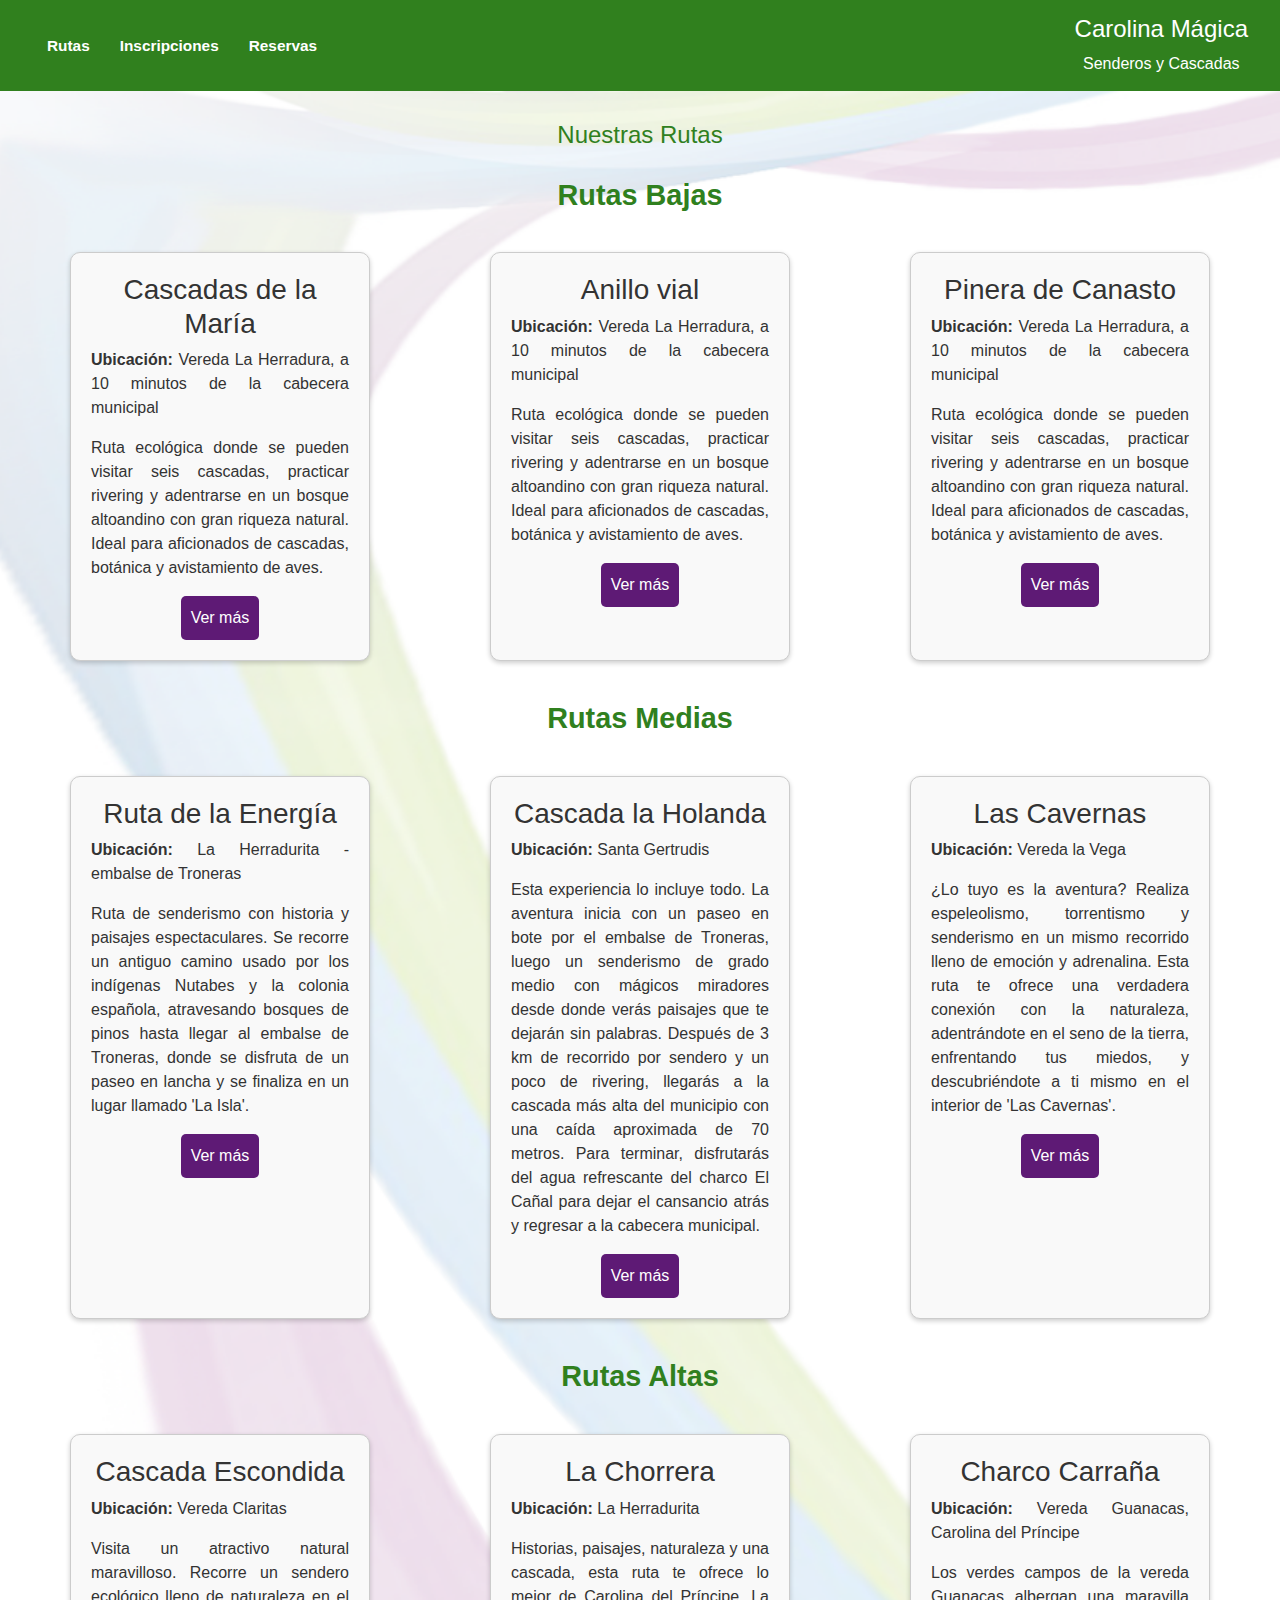
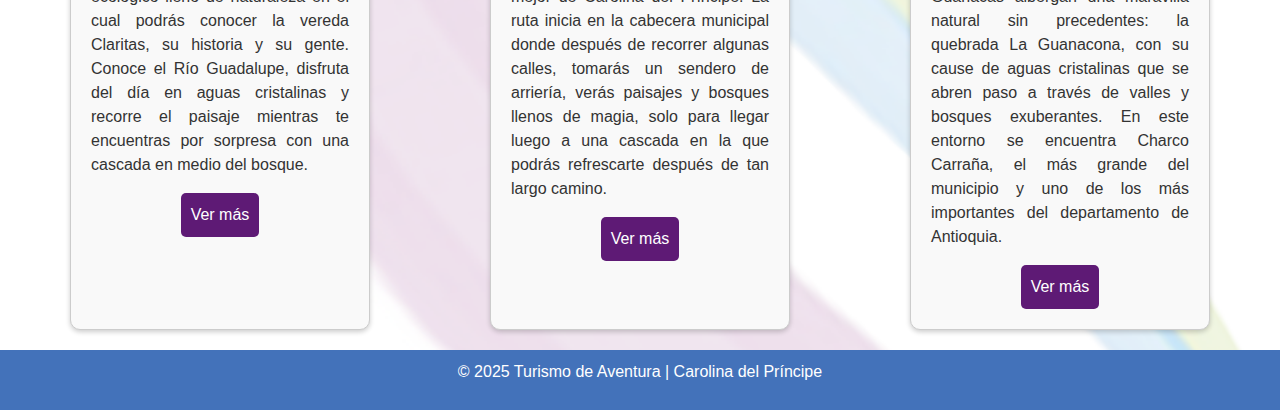
==== index.html @ 3d8fc496 "TomaCaminera V1" ====
<!DOCTYPE html>
<html lang="es">
<head>
    <meta charset="UTF-8">
    <meta name="viewport" content="width=device-width, initial-scale=1.0">
    <title>Rutas Turísticas</title>
    <link href="https://cdn.jsdelivr.net/npm/bootstrap@5.3.0/dist/css/bootstrap.min.css" rel="stylesheet">
    <script src="https://cdn.jsdelivr.net/npm/bootstrap@5.3.0/dist/js/bootstrap.bundle.min.js"></script>
    <link rel="stylesheet" href="cabecera.css">
    <link rel="stylesheet" href="styles.css">
    
</head>
<body>
    <nav class="navbar navbar-expand-lg encabezado">
        <div class="container-fluid">
            <!-- Botón menú hamburguesa -->
            <button class="navbar-toggler" type="button" data-bs-toggle="collapse" data-bs-target="#menuNav">
                <span>&#9776;</span> <!-- Ícono de hamburguesa -->
            </button>

            <!-- Menú -->
            <div class="collapse navbar-collapse" id="menuNav">
                <ul class="navbar-nav me-auto mb-2 mb-lg-0 menu">
                    <li class="nav-item"><a class="nav-link" href="index.html">Rutas</a></li>
                    <li class="nav-item"><a class="nav-link" href="inscripciones.html">Inscripciones</a></li>
                    <li class="nav-item"><a class="nav-link" href="reservas.html">Reservas</a></li>
                </ul>
            </div>

            <!-- Título -->
            <div id="titulo" class="titulo">
                <h1 class="h4">Carolina Mágica</h1>
                <p class="m-0">Senderos y Cascadas</p>
            </div>
        </div>
    </nav>
    <div class="contenido_body">

    <section id="rutas">
        <h2>Nuestras Rutas</h2>
        <div class="rutas-container" id="rutas-container">
            <!-- Aquí se generarán las rutas dinámicamente -->
        </div>
    </section>

    <!-- Modal -->
    <div id="modal" class="modal">
        <div class="modal-contenido" id="modalContenido">
            <span class="cerrar" onclick="cerrarModal()">&times;</span>
            <h2 id="modal-titulo"></h2>
            <p id="modal-descripcion"></p>
            <p><strong>Distancia:</strong> <span id="modal-distancia"></span></p>
            <p><strong>Dificultad:</strong> <span id="modal-dificultad"></span></p>
            <p><strong>Duración:</strong> <span id="modal-duracion"></span></p>
            <!-- Carrusel de imágenes -->
            <div class="carousel" id="modal-imagenes"></div>
        </div>
    </div>
    </div>
    <footer>
        <p>&copy; 2025 Turismo de Aventura | Carolina del Príncipe</p>
    </footer>
    <script>
        document.addEventListener("DOMContentLoaded", function () {
            const menuNav = document.getElementById("menuNav");
            const titulo = document.getElementById("titulo");

            menuNav.addEventListener("show.bs.collapse", function () {
                titulo.style.display = "none"; // Oculta el título cuando el menú se despliega
            });

            menuNav.addEventListener("hide.bs.collapse", function () {
                titulo.style.display = "block"; // Muestra el título cuando el menú se oculta
            });
        });
    </script>

     <script>
        document.addEventListener("DOMContentLoaded", function () {
            function detectarDispositivo() {
                const userAgent = navigator.userAgent.toLowerCase();
                const body = document.body;

                if (/mobile|android|iphone|ipod|blackberry|opera mini|iemobile|windows phone/i.test(userAgent)) {
                    body.classList.add("movile"); // Para celulares
                }  else {
                    body.classList.add("pc"); // Para computadoras
                }
            }

            detectarDispositivo();
        });
    </script>
    <script src="script.js"></script>
</body>
</html>
---- cabecera.css ----
body {
    font-family: Arial, sans-serif;
    background-image: url("barnr.png"); /* Color de fondo general */
    background-repeat: none;
    background-size: 100% 100%;
    color: #333;
    margin: 0;
    padding: 0;
    text-align: center;
}

 .encabezado {
    background-color: #30801e; /* Verde oscuro */
    color: white;
    padding: 15px 20px !important;
    width: 100%;
}

.encabezado .menu a {
    color: white;
    font-weight: bold !important;
    font-size: 1.2vw;
    text-decoration: none !important;
    padding: 10px 15px !important;
    transition: background 0.3s !important;
}

.encabezado .menu a:hover {
    background-color: #5E1A75; /* Morado */
    border-radius: 5px !important;
}

.encabezado .navbar-toggler {
    border: none;
    background: none;
    color: white;
    font-size: 24px !important;
}

/* Ajustes para móviles */
.movile .encabezado .titulo {
    text-align: center;
    margin-top: 10px !important;
    
}
.movile .nav-link{
    font-size: 5vw !important;
}

.movile footer{
    font-size: 4vw;
}
---- styles.css ----
.contenido_body header {
    background: #30801e;
    color: white;
    padding: 10px 20px 1px 20px ;
}

.contenido_body section {
    margin: 20px;
}

.contenido_body .rutas-container {
    display: grid;
    grid-template-columns: repeat(3, 1fr); /* 3 columnas */
    gap: 20px; /* Espaciado entre elementos */
    justify-items: center; /* Centra los elementos en la columna */
}

/* Estilos para los títulos de cada sección */
.contenido_body .titulo-seccion {
    grid-column: span 3; /* El título ocupa las 3 columnas */
    text-align: center;
    font-size: 1.8em;
    font-weight: bold;
    color: #30801e;
    margin: 20px 0; /* Espaciado superior e inferior */
}

.contenido_body .ruta {
    max-width: 300px; /* Ajustar el tamaño */
    padding: 20px;
    border: 1px solid #ccc;
    border-radius: 10px;
    background: #f9f9f9;
    width: 28vw;
    box-shadow: 0px 2px 5px rgba(0, 0, 0, 0.2);
    text-align: center;
}
.contenido_body .ruta p{
    text-align: justify;
}
.contenido_body .ruta:hover{
    scale: 1.02;
}
.contenido_body .fila {
    display: flex;
    justify-content: center; /* Centrar elementos */
    gap: 20px; /* Espaciado entre elementos */
    margin-bottom: 20px;
}

.contenido_body h2 {
    text-align: center;
    width: 100%;
    font-size: 1.5em;
    color: #30801e;
    margin-top: 30px;
}
.contenido_body button {
    background: #5E1A75;
    color: white;
    border: none;
    padding: 10px;
    cursor: pointer;
    border-radius: 5px;
}

.contenido_body button:hover {
    background: #4372ba;
}

/* Estilos para la ventana modal */
/* Fondo del modal */
.contenido_body .modal {
    display: none;
    position: fixed;
    z-index: 1000;
    left: 0;
    top: 0;
    width: 100%;
    height: 100%;
    background-color: rgba(0, 0, 0, 0.479);
    justify-content: center;
    align-items: center;
}

.contenido_body .modal-contenido {
    background: rgb(247, 247, 247);
    padding: 20px;
    border-radius: 10px;
    width: 80%;
    margin: auto;
    position: relative;
    top: 10%;
    box-shadow: inset 0 0 5px 5px rgb(88, 88, 88);
}

.contenido_body .cerrar {
    float: right;
    font-size: 24px;
    cursor: pointer;
}

.contenido_body .carousel {
    display: grid;
    grid-template-columns: repeat(4, 1fr);
    overflow-x: auto;
    justify-items: center;
    gap: 10px;
}

.contenido_body .imagen-modal {
    
    width: 15vw;
    height: 20vw;
    border-radius: 5px;
    box-shadow: 0 0 5px 5px rgba(0, 0, 0, 0.733);
    border: 2px solid rgb(255, 255, 255);
}
.contenido_body .imagen-modal:nth-child(4){
    border: 2px solid rgb(15, 15, 15);
    cursor: pointer;
}

/* Estilos para el menú */

footer {
    background-color: #4372ba;
    color: white;
    padding: 10px;
    margin-top: 20px;
}

.movile .rutas-container{
    display: flex;
    flex-direction: column;
}
.movile .ruta{
    width: 100%;
    margin: auto;
}
.movile .modal-contenido{
    text-align: justify;
}
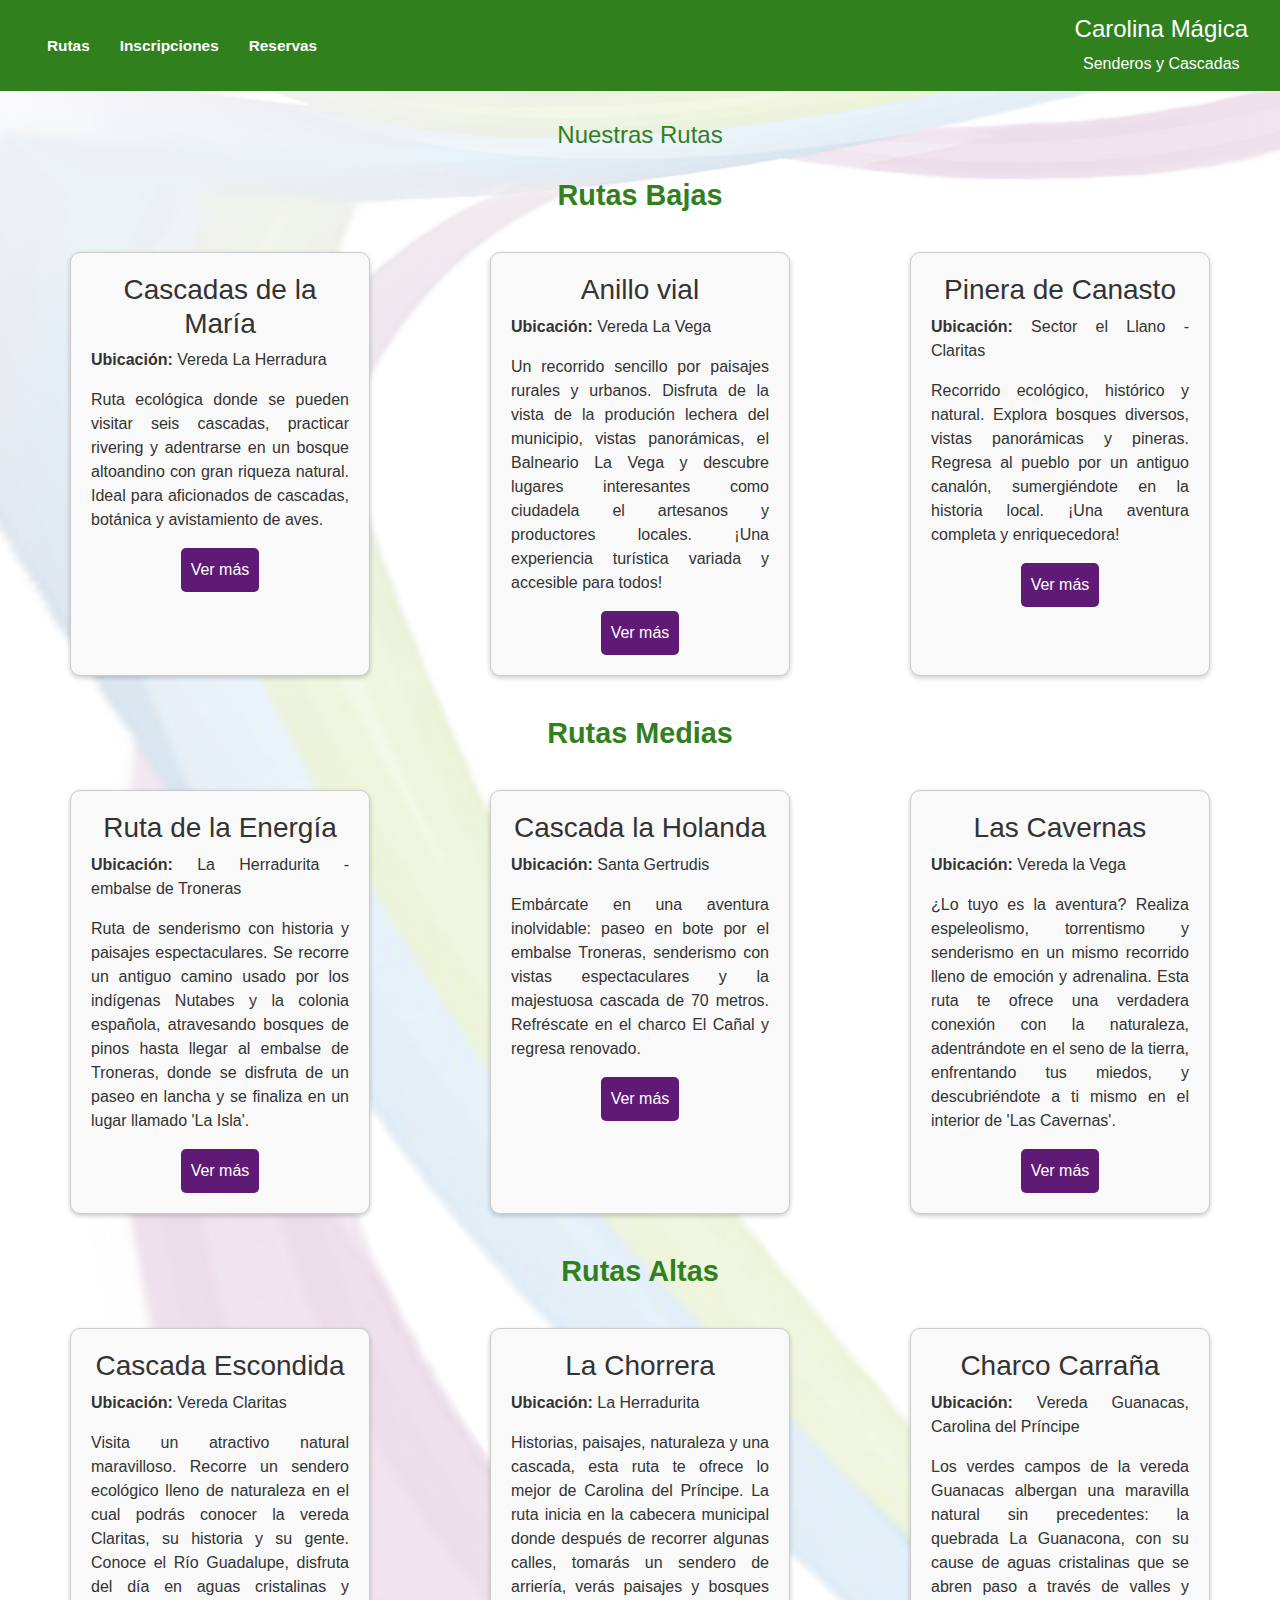
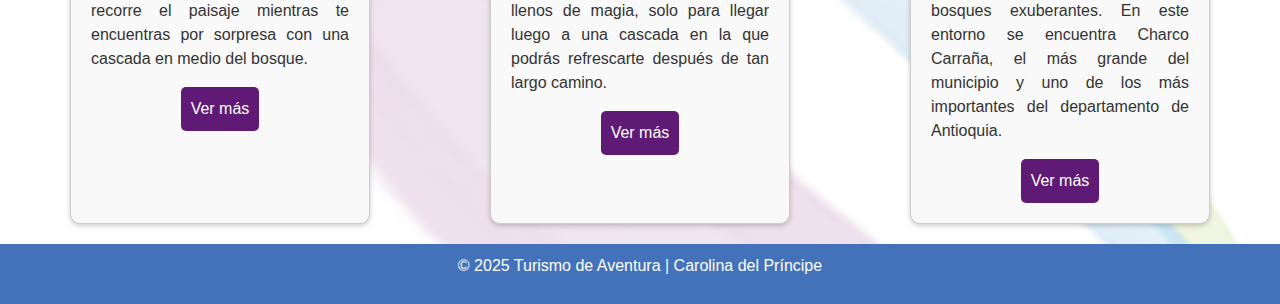
==== commit bc131bb1: "Add files via upload" ====
--- a/index.html
+++ b/index.html
@@ -49,9 +49,16 @@
             <span class="cerrar" onclick="cerrarModal()">&times;</span>
             <h2 id="modal-titulo"></h2>
             <p id="modal-descripcion"></p>
-            <p><strong>Distancia:</strong> <span id="modal-distancia"></span></p>
-            <p><strong>Dificultad:</strong> <span id="modal-dificultad"></span></p>
-            <p><strong>Duración:</strong> <span id="modal-duracion"></span></p>
+            <div class="dosColumnas">
+                <div>
+                    <p><strong>Distancia:</strong> <span id="modal-distancia"></span></p>
+                    <p><strong>Dificultad:</strong> <span id="modal-dificultad"></span></p>
+                    <p><strong>Duración:</strong> <span id="modal-duracion"></span></p>
+                </div>
+                <div>
+                    <ul id="atractivos-list"></ul>
+                </div>
+            </div>
             <!-- Carrusel de imágenes -->
             <div class="carousel" id="modal-imagenes"></div>
         </div>
--- a/styles.css
+++ b/styles.css
@@ -143,5 +143,12 @@
 .movile .modal-contenido{
     text-align: justify;
 }
-
-
+.dosColumnas{
+    display: flex;
+    flex-direction: row;
+    flex-wrap: wrap;
+    justify-content: space-around;
+}
+.dosColumnas>div{
+    text-align: left;
+}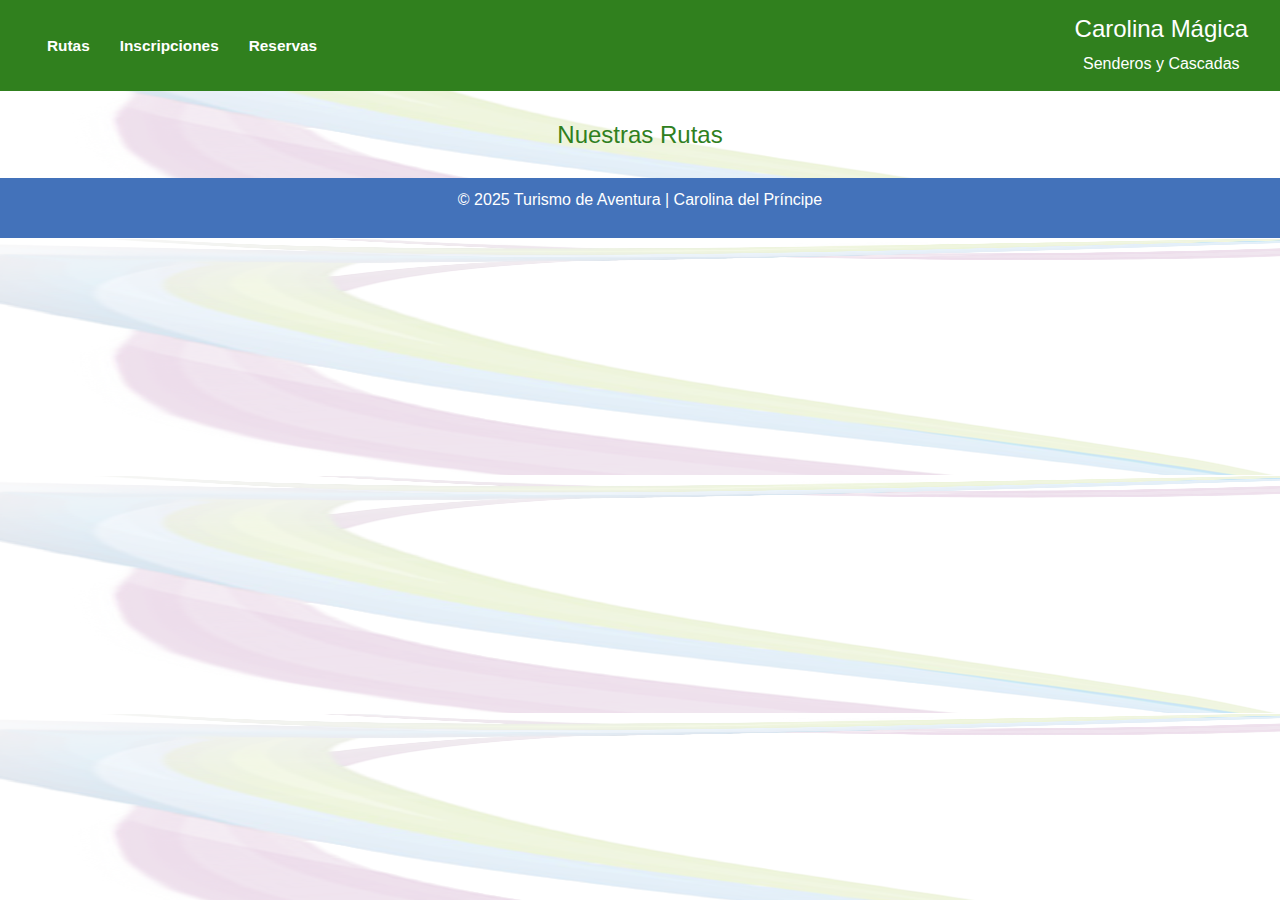
==== commit c8dd2854: "Update index.html" ====
--- a/index.html
+++ b/index.html
@@ -3,7 +3,7 @@
 <head>
     <meta charset="UTF-8">
     <meta name="viewport" content="width=device-width, initial-scale=1.0">
-    <title>Rutas Turísticas</title>
+    <title>Toma Caminera Carolina</title>
     <link href="https://cdn.jsdelivr.net/npm/bootstrap@5.3.0/dist/css/bootstrap.min.css" rel="stylesheet">
     <script src="https://cdn.jsdelivr.net/npm/bootstrap@5.3.0/dist/js/bootstrap.bundle.min.js"></script>
     <link rel="stylesheet" href="cabecera.css">
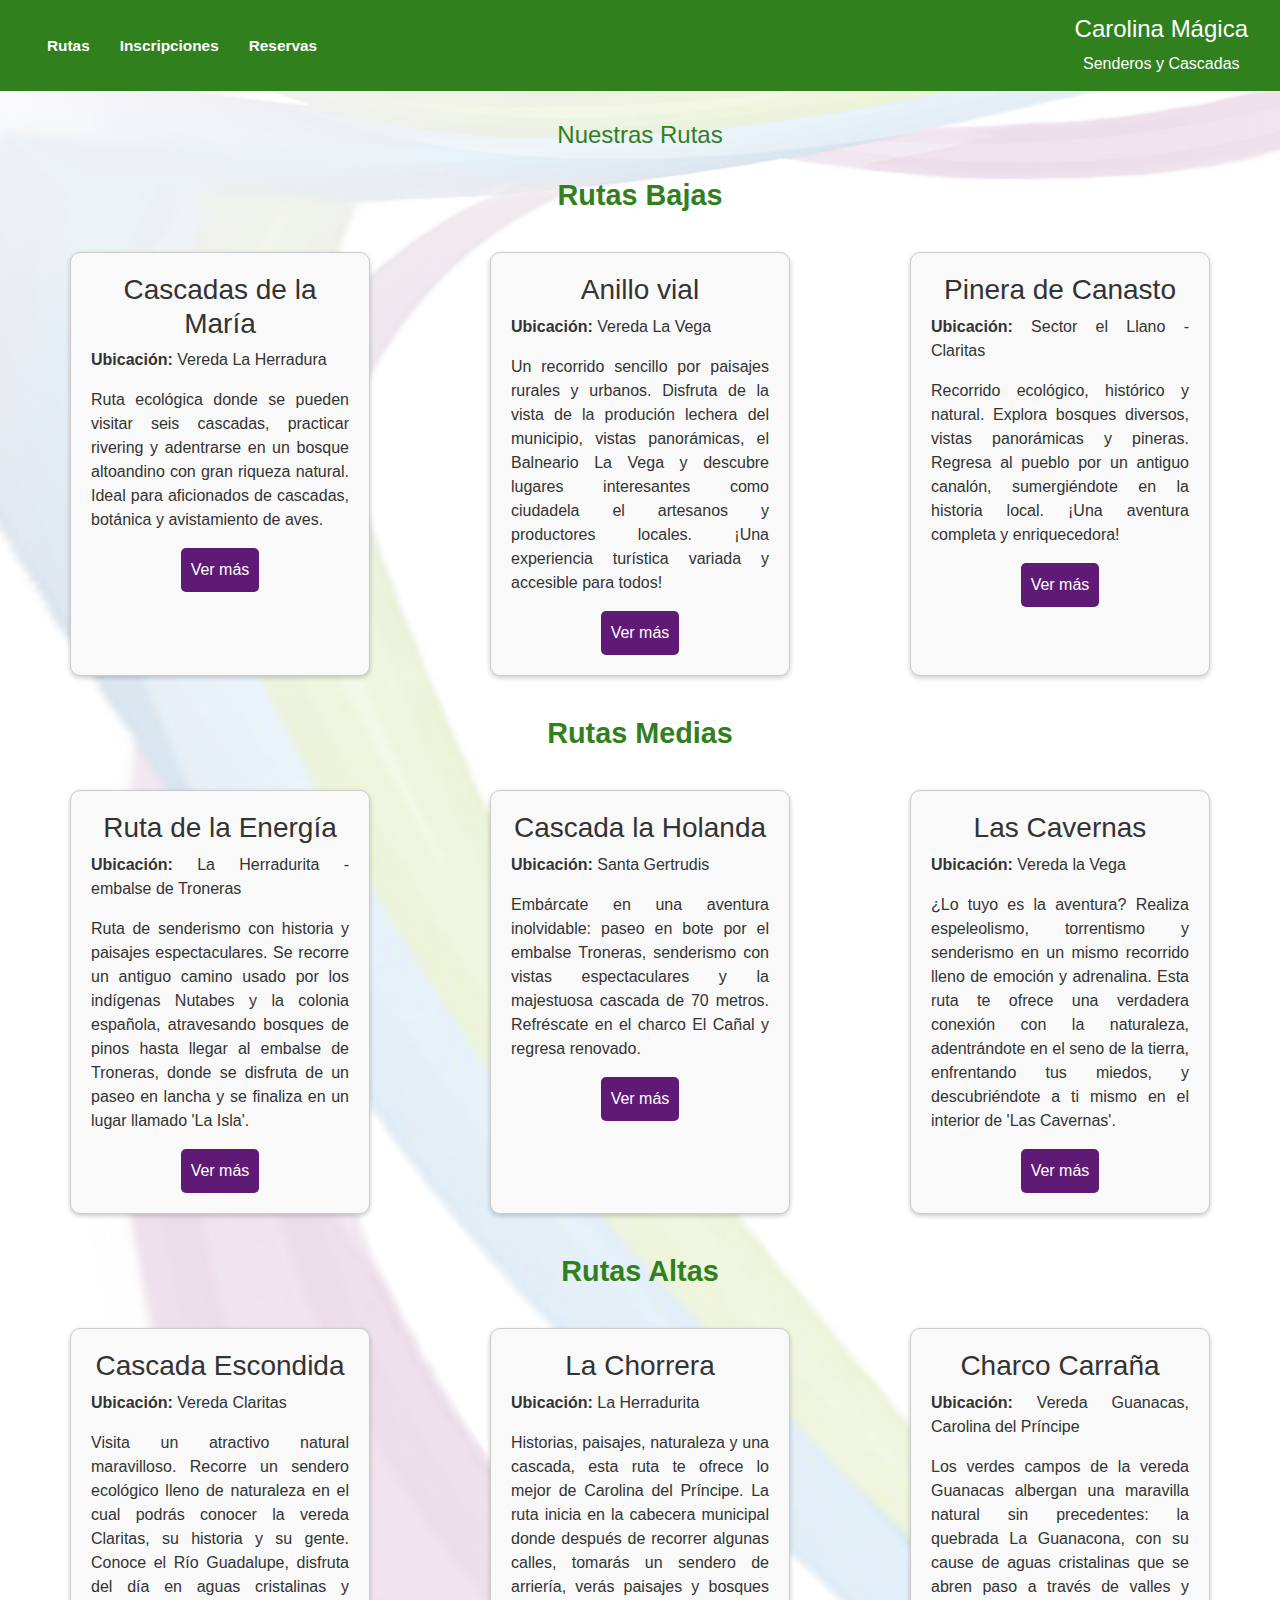
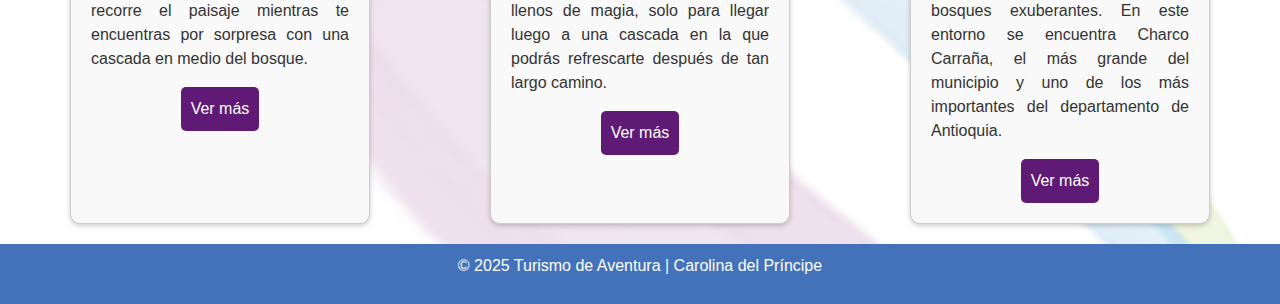
==== commit 9a427219: "Add files via upload" ====
--- a/index.html
+++ b/index.html
@@ -98,6 +98,11 @@
             detectarDispositivo();
         });
     </script>
-    <script src="script.js"></script>
+    <script src="script.js">
+        
+    </script>
+    <script>
+        cargarYMostrarRutas();
+    </script>
 </body>
 </html>
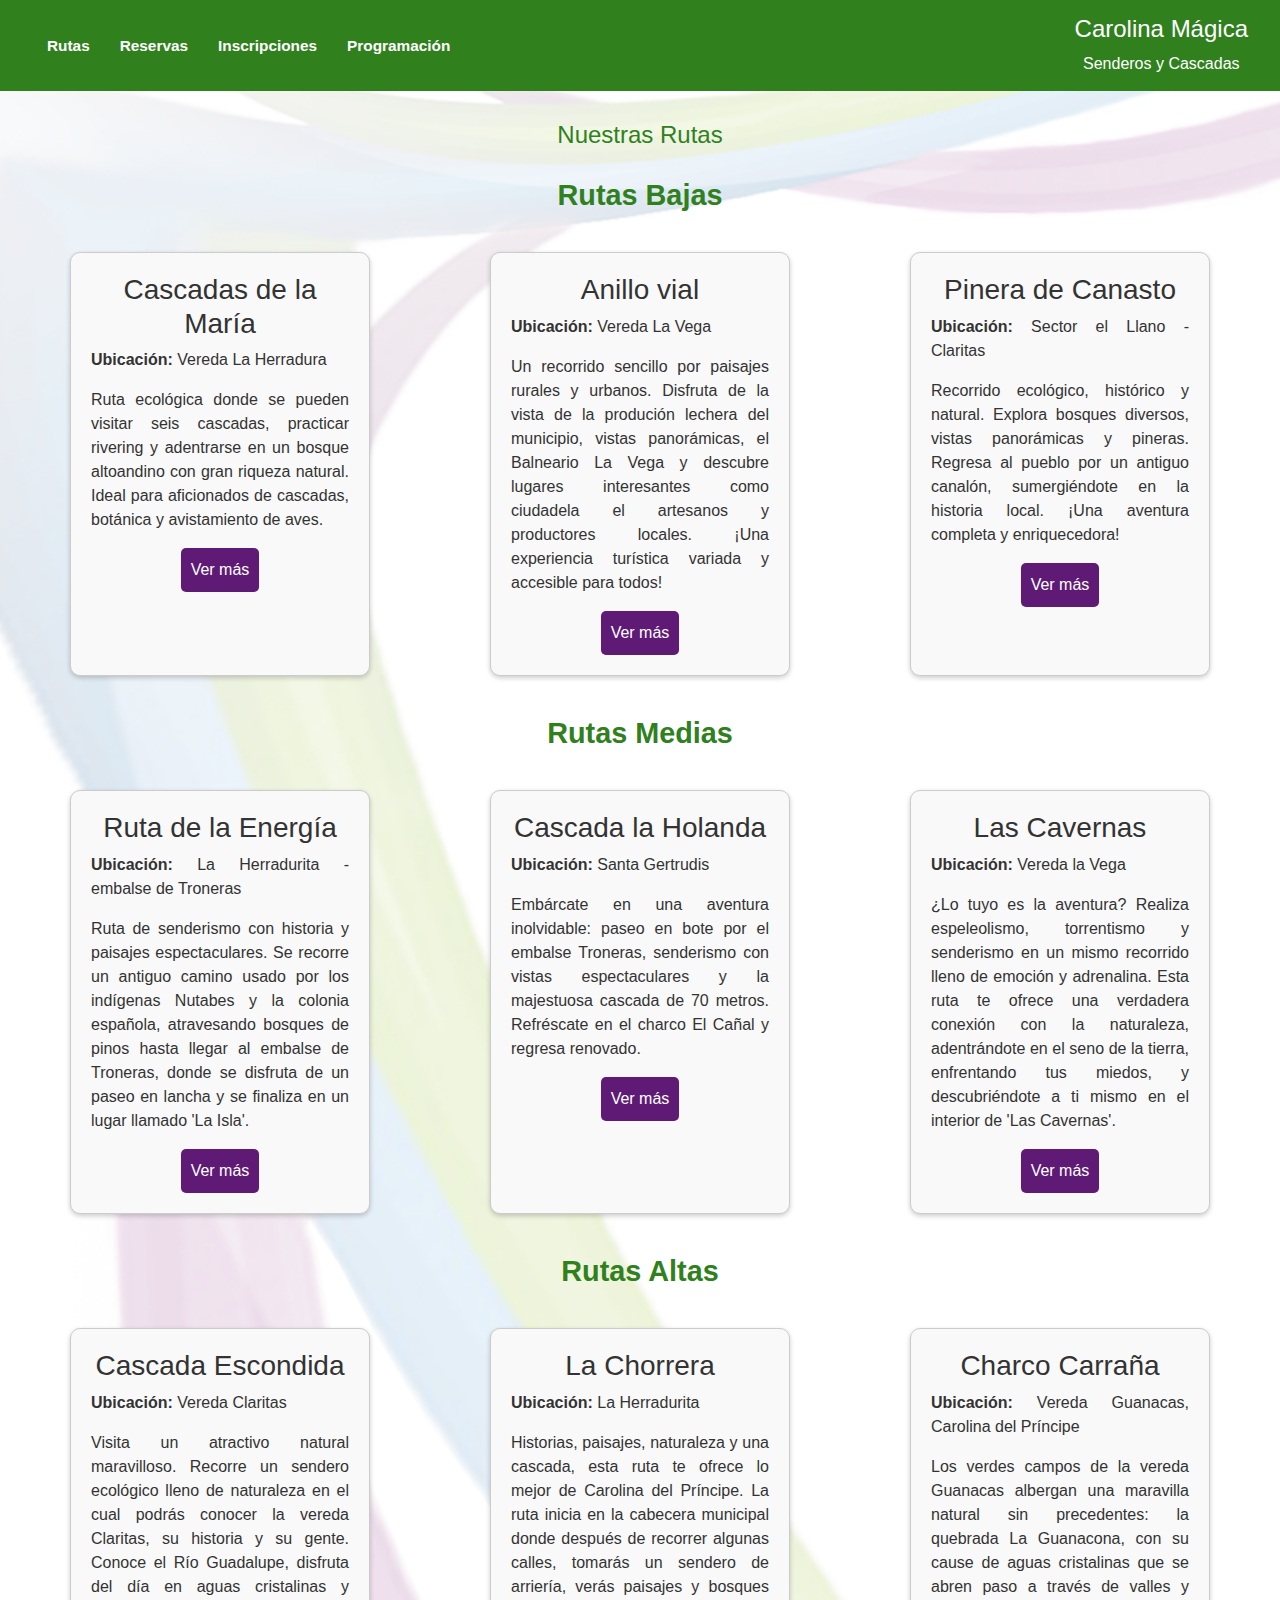
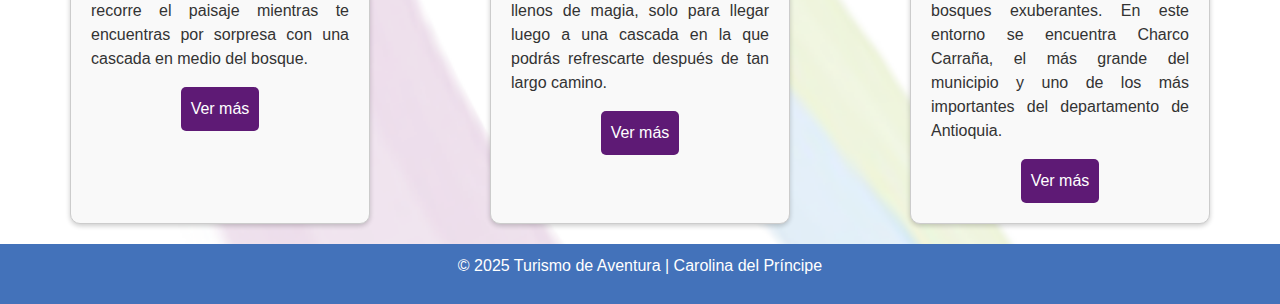
==== commit a5f24a5b: "Add files via upload" ====
--- a/index.html
+++ b/index.html
@@ -22,8 +22,9 @@
             <div class="collapse navbar-collapse" id="menuNav">
                 <ul class="navbar-nav me-auto mb-2 mb-lg-0 menu">
                     <li class="nav-item"><a class="nav-link" href="index.html">Rutas</a></li>
+                    <li class="nav-item"><a class="nav-link" href="reservas.html">Reservas</a></li>
                     <li class="nav-item"><a class="nav-link" href="inscripciones.html">Inscripciones</a></li>
-                    <li class="nav-item"><a class="nav-link" href="reservas.html">Reservas</a></li>
+                    <li class="nav-item"><a class="nav-link" href="programacion.html">Programación</a></li>
                 </ul>
             </div>
 
--- a/cabecera.css
+++ b/cabecera.css
@@ -2,7 +2,7 @@
     font-family: Arial, sans-serif;
     background-image: url("barnr.png"); /* Color de fondo general */
     background-repeat: none;
-    background-size: 100% 100%;
+    background-size: 100%;
     color: #333;
     margin: 0;
     padding: 0;
